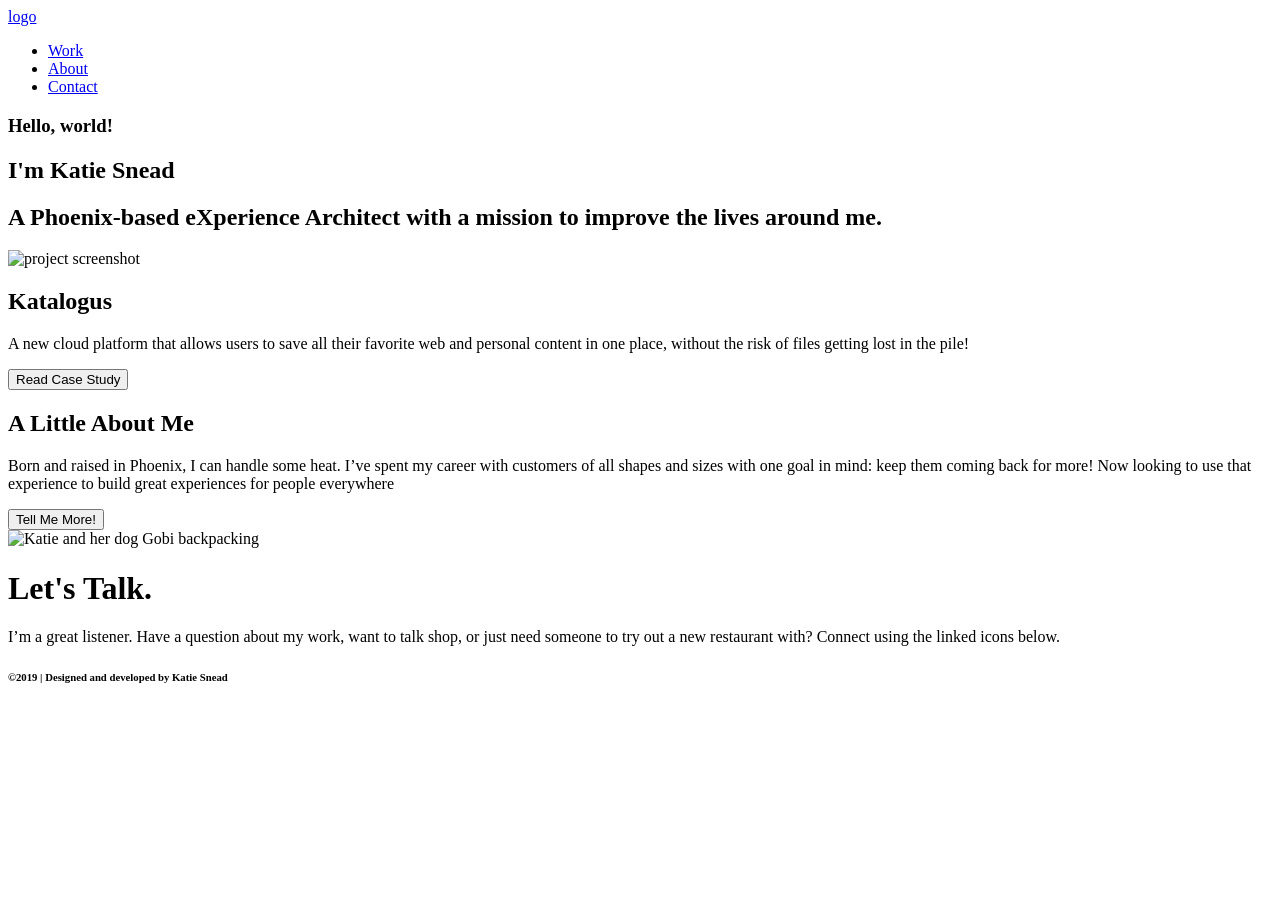
==== pages/index.html @ f2973f03 "First commit - homepage" ====
<!DOCTYPE html>
<html lang="en">

<head>
  <!-- first item in head of every page -->
  <!-- Global site tag (gtag.js) - Google Analytics -->
  <script async src="https://www.googletagmanager.com/gtag/js?id=G-R0ZEYLMTWZ"></script>
  <script>
    window.dataLayer = window.dataLayer || [];

    function gtag() {
      dataLayer.push(arguments);
    }
    gtag('js', new Date());

    gtag('config', 'G-R0ZEYLMTWZ');
  </script>

  <meta charset="UTF-8">
  <meta name="viewport" content="width=device-width, initial-scale=1.0">
  <meta http-equiv="X-UA-Compatible" content="ie=edge">
  <title>Katie Snead | Portfolio</title>

  <!-- Custom Styles -->
  <link href="../styles/reset.css" rel="stylesheet">
  <link href="../styles/main.css" rel="stylesheet">


  <!-- Font Awesome -->
  <script src="https://kit.fontawesome.com/ea031136f0.js" crossorigin="anonymous"></script>

</head>

<body>

  <!-- Hero -->
  <header class="hero-section">

    <nav class="sticky-nav">
      <a href="index.html" class="my-logo">logo</a>
      <ul class="nav-links">
        <li><a href="/pages/cloud.html">Work</a></li>
        <li><a href="/pages/about.html">About</a></li>
        <li><a href="/pages/contact.html">Contact</a>
        </li>
      </ul>
    </nav>

    <section class="hero-img">
      <h3>Hello, world!</h3>
      <h1 class="statement-name">I'm Katie Snead</h1>
      <h2 class="mission-text">A Phoenix-based eXperience Architect with a mission to improve the lives around me.</h2>
    </section>

  </header>

  <!-- Main Content -->

  <main id="homepage-wrapper" role="main">

    <section class="preview" id="cloud-section">

      <img src="http://lorempixel.com/350/260" alt="project screenshot" class="cloud-pic-1" />
      <div class="cloud-flexbox">
        <h1 class="cloud-h1">Katalogus</h1>
        <p class="cloud-text">A new cloud platform that allows users to save all their favorite web and personal content
          in one place,
          without the risk of files getting lost in the pile!</p>
        <a href="cloud.html"><button>Read Case Study</button></a>
      </div>
    </section>

    <section class="preview" id="about-section">
      <div class="about-flexbox">
        <h1 class="about-h1">A Little About Me</h1>
        <p class="about-text">Born and raised in Phoenix, I can handle some heat. I’ve spent my career with customers of
          all shapes
          and sizes
          with one goal in mind: keep them coming back for more! Now looking to use that experience to build great
          experiences for people everywhere</p>
        <a href="about.html"><button>Tell Me More!</button></a>
      </div>
      <div class="container-about-pic">
        <img src="../images/IMG_2621.jpeg" alt="Katie and her dog Gobi backpacking" class="about-pic" />
      </div>
    </section>

  </main>

  <footer>
    <div class="footer-content">
      <h1>Let's Talk.</h1>
      <p>I’m a great listener. Have a question about my work, want to talk shop, or just need someone to try out a new
        restaurant with? Connect using the linked icons below.</p>
      <a href="mailto:kat.j.snead@gmail.com"><i class=" fas fa-envelope"></i></a>
      <a href="https://twitter.com/KatieJo_Snead"><i class=" fab fa-twitter"></i></a>
      <a href="https://www.linkedin.com/in/katiesnead/"><i class=" fab fa-linkedin-in"></i></a>
      <a href="http://www.github.com/katiesnead"><i class="fab fa-github"></i></a>
      <h6>©2019 | Designed and developed by Katie Snead</h6>
    </div>
  </footer>
</body>

</html>
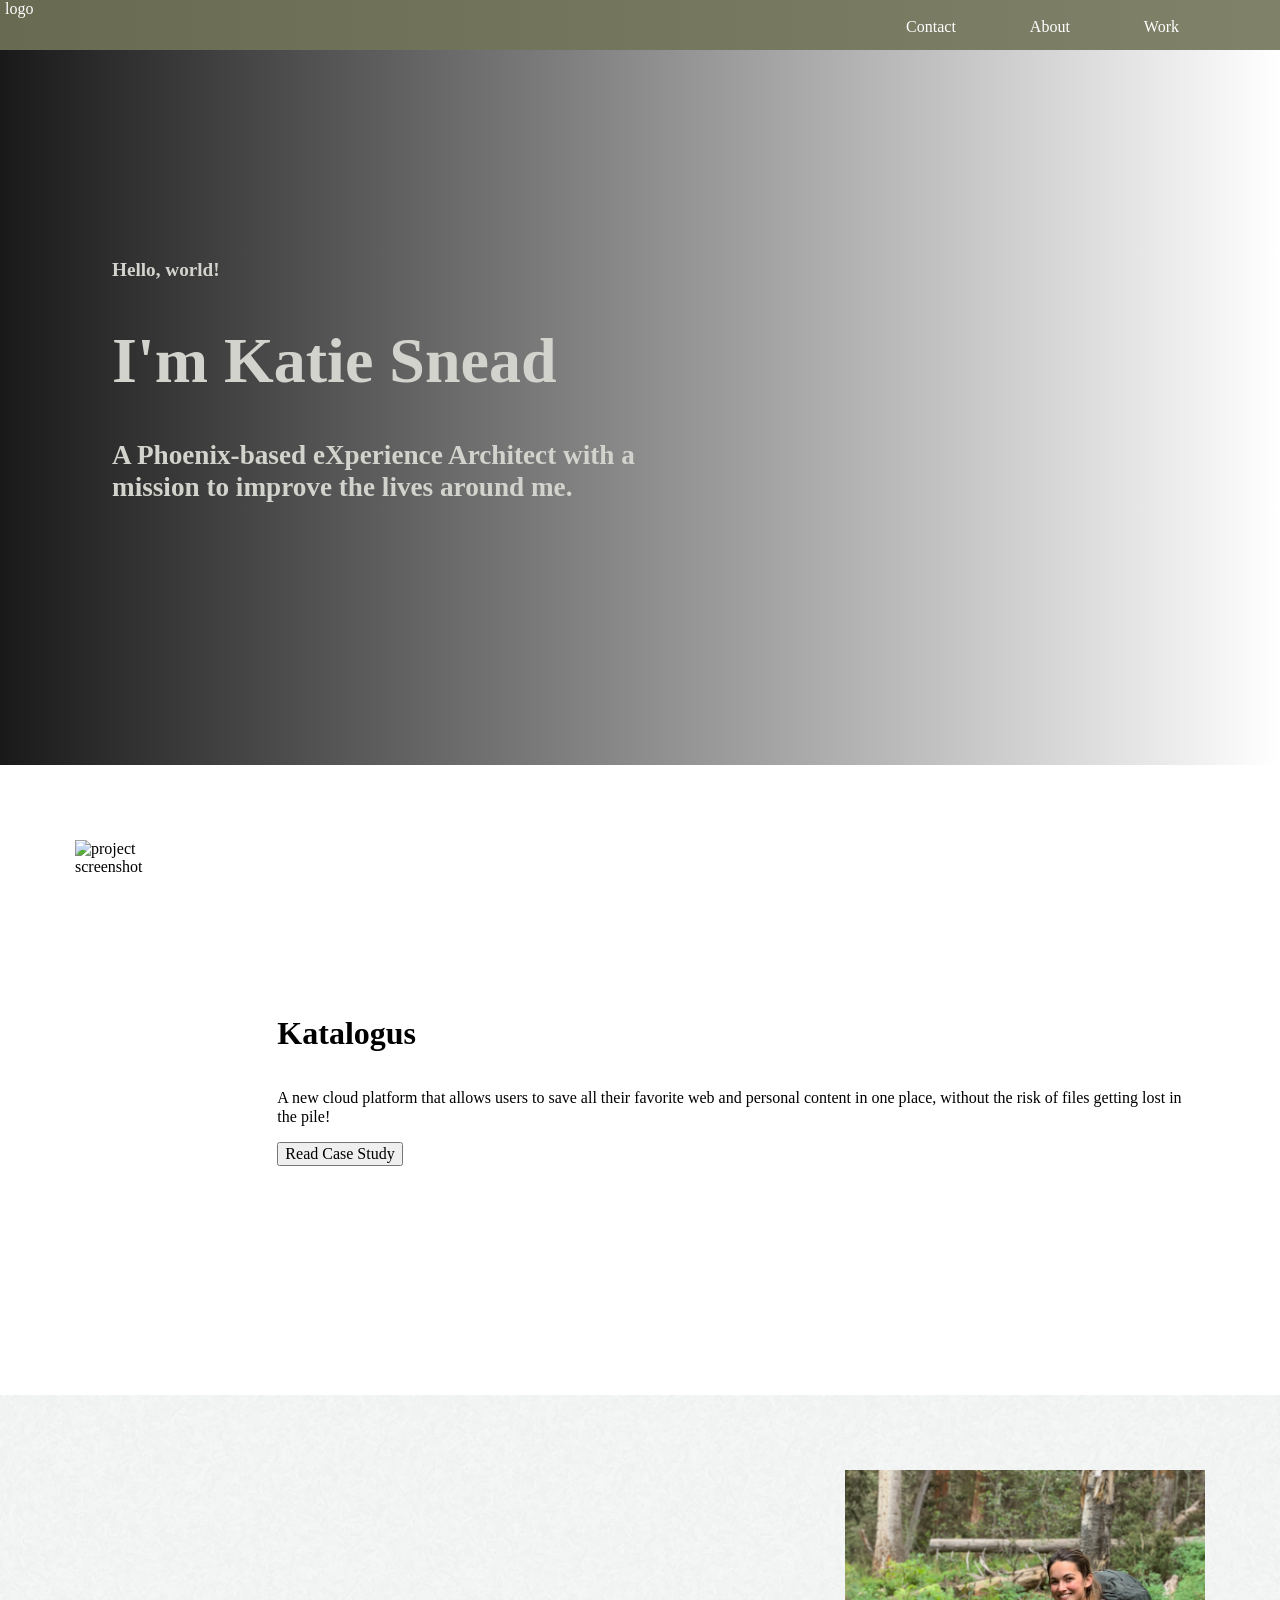
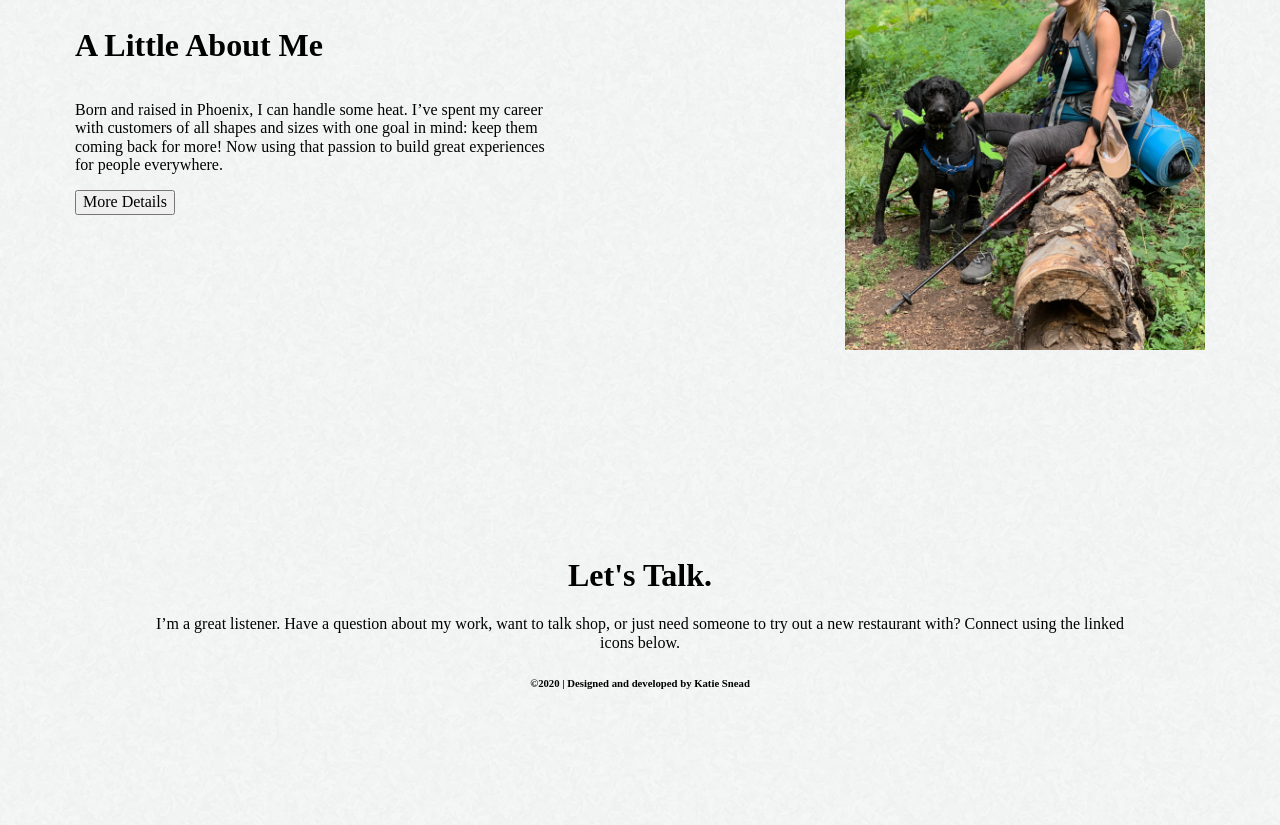
==== commit 914d61b3: "updates on home page wording, changed cloud to css grid" ====
--- a/pages/index.html
+++ b/pages/index.html
@@ -22,7 +22,7 @@
   <title>Katie Snead | Portfolio</title>
 
   <!-- Custom Styles -->
-  <link href="../styles/reset.css" rel="stylesheet">
+  <link href="../styles/normalize.css" rel="stylesheet">
   <link href="../styles/main.css" rel="stylesheet">
 
 
@@ -33,15 +33,16 @@
 
 <body>
 
+
   <!-- Hero -->
   <header class="hero-section">
 
     <nav class="sticky-nav">
       <a href="index.html" class="my-logo">logo</a>
       <ul class="nav-links">
-        <li><a href="/pages/cloud.html">Work</a></li>
-        <li><a href="/pages/about.html">About</a></li>
-        <li><a href="/pages/contact.html">Contact</a>
+        <li><a href="../pages/cloud.html">Work</a></li>
+        <li><a href="../pages/about.html">About</a></li>
+        <li><a href="../pages/contact.html">Contact</a>
         </li>
       </ul>
     </nav>
@@ -76,9 +77,9 @@
         <p class="about-text">Born and raised in Phoenix, I can handle some heat. I’ve spent my career with customers of
           all shapes
           and sizes
-          with one goal in mind: keep them coming back for more! Now looking to use that experience to build great
-          experiences for people everywhere</p>
-        <a href="about.html"><button>Tell Me More!</button></a>
+          with one goal in mind: keep them coming back for more! Now using that passion to build great
+          experiences for people everywhere.</p>
+        <a href="about.html"><button>More Details</button></a>
       </div>
       <div class="container-about-pic">
         <img src="../images/IMG_2621.jpeg" alt="Katie and her dog Gobi backpacking" class="about-pic" />
@@ -96,7 +97,7 @@
       <a href="https://twitter.com/KatieJo_Snead"><i class=" fab fa-twitter"></i></a>
       <a href="https://www.linkedin.com/in/katiesnead/"><i class=" fab fa-linkedin-in"></i></a>
       <a href="http://www.github.com/katiesnead"><i class="fab fa-github"></i></a>
-      <h6>©2019 | Designed and developed by Katie Snead</h6>
+      <h6>©2020 | Designed and developed by Katie Snead</h6>
     </div>
   </footer>
 </body>
--- a/styles/main.css
+++ b/styles/main.css
@@ -0,0 +1,982 @@
+* {
+  box-sizing: border-box;
+}
+
+/* Header: Navbar */
+
+.sticky-nav {
+  display: block;
+  position: fixed;
+  z-index: 99;
+  top: 0;
+  background-color: rgba(114, 117, 89, .9);
+  height: 50px;
+  width: 100%;
+}
+
+.sticky-nav li {
+  display: block;
+  float: right;
+  padding: 0 2em;
+}
+
+.sticky-nav ul {
+  list-style-type: none;
+  margin: 0 4em;
+  padding: 0;
+  overflow: hidden;
+}
+
+.sticky-nav a {
+  display: block;
+  padding: 0px 5px;
+  text-decoration: none;
+  color: #fff;
+}
+
+li a:hover {
+  background-color: #fff;
+}
+
+
+/* Header: Hero */
+
+
+
+
+.hero-section {
+  height: 85vh;
+  width: auto;
+  background-image: linear-gradient(to right, rgba(0, 0, 0, .9), transparent), url(../images/IMG_2672.jpeg);
+  background-size: cover;
+  display: flex;
+  align-items: center;
+}
+
+.hero-img {
+  color: #D3D3CE;
+  padding-left: 7em;
+}
+
+.statement-name {
+  font-size: 4em;
+}
+
+.mission-text {
+  font-size: 1.7em;
+  width: 60%;
+}
+
+h3 {
+  font-size: 1.2em;
+}
+
+/* Home Page - Main Section */
+
+#about-section {
+  background-image: url(../images/paper_fibers.png);
+}
+
+.preview {
+  display: flex;
+  max-height: 775px;
+  height: 70vh;
+  padding: 75px;
+}
+
+.cloud-flexbox {
+  display: flex;
+  flex-direction: column;
+  justify-content: center;
+  padding-left: 75px;
+}
+
+.about-flexbox {
+  display: flex;
+  flex-direction: column;
+  justify-content: center;
+  padding-right: 75px;
+  width: 50%
+}
+
+.container-about-pic {
+  width: 50%;
+  text-align: end;
+}
+
+.about-pic {
+  height: -webkit-fill-available;
+  max-height: 500px;
+}
+
+
+/* Katalogus (Cloud) Case Study */
+
+
+/* Cloud - Overview tab */
+
+.cloud-overview {
+  display: grid;
+  grid-template-columns: 1fr
+}
+
+.cloud-hero {
+  grid-column-start: 1;
+  grid-column-end: 2;
+  grid-row-start: 1;
+  grid-row-end: 2;
+  display: grid;
+  grid-template-columns: 1fr 1fr;
+}
+
+.cloud-overview-lists {
+  grid-column-start: 1;
+  grid-column-end: 2;
+  grid-row-start: 2;
+  grid-row-end: 3;
+  display: grid;
+  grid-template-columns: 1fr 1fr 1fr;
+}
+
+.cloud-deliverables>ul {
+  column-count: 2;
+  column-gap: 1em;
+}
+
+.cloud-overview-intro {
+  grid-column-start: 1;
+  grid-column-end: 2;
+  grid-row-start: 3;
+  grid-row-end: 4;
+  display: grid;
+  grid-template-columns: 1fr 1fr 1fr;
+}
+
+.cloud-comp-analysis {
+  display: grid;
+  grid-template-columns: repeat(12, 1fr);
+  grid-template-rows: auto auto auto auto;
+}
+
+.cloud-comp-analysis-title {
+  grid-column-start: 1;
+  grid-column-end: 13;
+  grid-row-start: 1;
+  grid-row-end: 2;
+}
+
+.cloud-comp-analysis-overview {
+  grid-column-start: 4;
+  grid-column-end: 10;
+  grid-row-start: 2;
+  grid-row-end: 3;
+}
+
+.cloud-comp-analysis-icloud {
+  grid-column-start: 1;
+  grid-column-end: 5;
+  grid-row-start: 3;
+  grid-row-end: 4;
+}
+
+.cloud-comp-analysis-gdrive {
+  grid-column-start: 5;
+  grid-column-end: 9;
+  grid-row-start: 3;
+  grid-row-end: 4;
+}
+
+.cloud-comp-analysis-pinterest {
+  grid-column-start: 9;
+  grid-column-end: 13;
+  grid-row-start: 3;
+  grid-row-end: 4;
+}
+
+.cloud-comp-analysis_button {
+  grid-column-start: 6;
+  grid-column-end: 8;
+  grid-row-start: 4;
+  grid-row-end: 5;
+}
+
+/* 
+.cloud-overview-intro {
+  grid-column-start: 1;
+  grid-column-end: 3;
+  grid-row-start: 3;
+  grid-row-end: 4;
+} */
+
+
+/* .cloud-wrapper {
+  margin: 11em 3em 3em 3em;
+}
+
+.cloud-hero {
+  display: flex;
+}
+
+.cloud-hero-img {
+  width: 50%;
+  display: flex;
+  justify-content: center;
+}
+
+.cloud-hero-text {
+  display: flex;
+  width: 50%;
+  flex-direction: column;
+  justify-content: center;
+  padding-left: 4.5em;
+}
+
+.cloud-hero {
+  height: 400px;
+}
+
+.cloud-overview-lists {
+  height: 190px;
+  display: flex;
+  margin-top: 1em;
+  justify-content: center;
+}
+
+.cloud-roles {
+  margin: 0 2em 0 2em;
+}
+
+.cloud-tools {
+  margin: 0 2em 0 2em;
+}
+
+.cloud-deliverables {
+  margin: 0 2em 0 2em;
+}
+
+.cloud-deliverables>ul {
+  column-count: 2;
+  column-gap: 1em;
+}
+
+.cloud-overview-intro {
+  height: 350px;
+  display: grid;
+  grid-template-columns: (3, 1fr);
+  column-gap: 7.75em;
+  margin: 0 4em 0 4em;
+}
+
+.cloud-summary {
+  grid-column-start: 1;
+}
+
+.cloud-problem {
+  grid-column-start: 2;
+}
+
+.cloud-solution {
+  grid-column-start: 3;
+}
+*/
+
+/* Cloud - Discovery & Research tab */
+/* 
+.cloud-comp-analysis {
+  height: 680px;
+  display: grid;
+  row-gap: 2em;
+  align-items: center;
+  justify-items: center;
+  padding: 0 4.5em 0 4.5em;
+} */
+/* 
+.cloud-comp-analysis-overview {
+  grid-row-start: 1;
+  height: auto;
+  width: 50%;
+}
+
+.cloud-comp-analysis-companies {
+  grid-row-start: 2;
+  display: grid;
+  column-gap: 4em;
+  height: auto;
+}
+
+.cloud-comp-analysis-icloud {
+  grid-column-start: 1;
+  display: grid;
+  row-gap: 1em;
+} */
+/* 
+.cloud-comp-analysis-gdrive {
+  grid-column-start: 2;
+  display: grid;
+  row-gap: 1em;
+}
+
+.cloud-comp-analysis-pinterest {
+  grid-column-start: 3;
+  display: grid;
+  row-gap: 1em;
+}
+
+.cloud-comp-analysis_button {
+  grid-row-start: 3;
+  height: auto;
+} */
+
+/* .cloud-user-research {
+  height: 520px;
+  display: grid;
+  grid-template-columns: 2 50%;
+  grid-template-rows: 2em 25% auto;
+  padding: 0 4.5em 0 4.5em;
+  row-gap: 1em;
+} */
+
+.cloud-user-research {
+  display: grid;
+  grid-template-columns: 1fr 1fr;
+  grid-template-rows: auto auto auto auto auto;
+}
+
+.cloud-user-research_title {
+  grid-column-start: 1;
+  grid-column-end: 3;
+  grid-row-start: 1;
+  grid-row-end: 2;
+}
+
+.cloud-user-research_summary {
+  grid-column-start: 1;
+  grid-column-end: 2;
+  grid-row-start: 3;
+  grid-row-end: 4;
+  /* max-width: 450px; */
+}
+
+.cloud-user-research_key-insights {
+  grid-column-start: 2;
+  grid-column-end: 3;
+  grid-row-start: 2;
+  grid-row-end: 6;
+  display: grid;
+}
+
+.cloud-user-insights {
+  display: grid;
+  grid-template-columns: repeat(4, 1fr);
+}
+
+.cloud-user-insight_perc {
+  grid-column-start: 1;
+}
+
+.cloud-user-insight_desc {
+  grid-column-start: 2;
+  grid-column-end: 5;
+}
+
+.cloud-user-research_button {
+  grid-column-start: 1;
+  grid-column-end: 2;
+  grid-row-start: 4;
+  grid-row-end: 5;
+}
+
+/* 
+.cloud-user-insight-1_perc {
+  grid-column-start: 1;
+  grid-row-start: 2;
+}
+
+.cloud-user-insight-1_desc {
+  grid-column-start: 2;
+  grid-column-end: 5;
+  grid-row-start: 2;
+}
+
+.cloud-user-insight-2_perc {
+  grid-column-start: 1;
+  grid-row-start: 3;
+}
+
+.cloud-user-insight-2_desc {
+  grid-column-start: 2;
+  grid-column-end: 5;
+  grid-row-start: 3;
+}
+
+.cloud-user-insight-3_perc {
+  grid-column-start: 1;
+  grid-row-start: 4;
+}
+
+.cloud-user-insight-3_desc {
+  grid-column-start: 2;
+  grid-column-end: 5;
+  grid-row-start: 4;
+}
+
+.cloud-user-insight-4_perc {
+  grid-column-start: 1;
+  grid-row-start: 5;
+}
+
+.cloud-user-insight-4_desc {
+  grid-column-start: 2;
+  grid-column-end: 5;
+  grid-row-start: 5;
+}
+
+.cloud-user-insight-5_perc {
+  grid-column-start: 1;
+  grid-row-start: 6;
+}
+
+.cloud-user-insight-5_desc {
+  grid-column-start: 2;
+  grid-column-end: 5;
+  grid-row-start: 6;
+} */
+
+
+/* Cloud - Analysis tab */
+
+/* .cloud-personas {
+  height: 760px;
+} */
+
+.cloud-personas {
+  display: grid;
+  grid-template-columns: repeat(12, 1fr);
+  grid-template-rows: auto auto auto auto;
+}
+
+.cloud-personas-title {
+  grid-column-start: 1;
+  grid-column-end: 13;
+  grid-row-start: 1;
+  grid-row-end: 2;
+}
+
+.cloud-personas-summary {
+  grid-column-start: 4;
+  grid-column-end: 10;
+  grid-row-start: 2;
+  grid-row-end: 3;
+}
+
+.cloud-personas-rebecca {
+  grid-column-start: 1;
+  grid-column-end: 6;
+  grid-row-start: 3;
+  grid-row-end: 4;
+}
+
+.cloud-personas-marc {
+  grid-column-start: 8;
+  grid-column-end: 13;
+  grid-row-start: 3;
+  grid-row-end: 4;
+}
+
+.cloud-personas_button {
+  grid-column-start: 6;
+  grid-column-end: 8;
+  grid-row-start: 4;
+  grid-row-end: 5;
+}
+
+/* 
+.cloud-stories {
+  height: 430px;
+  margin: 0 8.5em 0 8.5em;
+}
+
+.cloud-stories-content {
+  display: flex;
+  justify-content: center;
+}
+
+.cloud-stories-title {
+  text-align: center;
+}
+
+.cloud-stories-text {
+  width: 50%;
+}
+
+.cloud-stories-examples {
+  width: 50%;
+  padding-left: 7em;
+}
+
+.cloud-stories_button {
+  text-align: center;
+} */
+
+.cloud-stories {
+  display: grid;
+  grid-template-columns: 1fr 1fr;
+  grid-template-rows: auto auto auto;
+}
+
+.cloud-stories-title {
+  grid-column-start: 1;
+  grid-column-end: 3;
+  grid-row-start: 1;
+  grid-row-end: 2;
+}
+
+.cloud-stories-content {
+  grid-column-start: 1;
+  grid-column-end: 2;
+  grid-row-start: 2;
+  grid-row-end: 3;
+}
+
+.cloud-stories-examples {
+  grid-column-start: 2;
+  grid-column-end: 3;
+  grid-row-start: 2;
+  grid-row-end: 3;
+}
+
+.cloud-stories_button {
+  grid-column-start: 1;
+  grid-column-end: 3;
+  grid-row-start: 3;
+  grid-row-end: 4;
+}
+
+/* 
+.cloud-flows {
+  height: 420px;
+  margin: 0 6.5em 0 6.5em;
+}
+
+.cloud-flows-content {
+  display: flex;
+  justify-content: center;
+}
+
+.cloud-flows-title {
+  text-align: center;
+}
+
+.cloud-flows-text {
+  width: 40%;
+  margin-right: 3em;
+}
+
+.cloud-flows-text>p {
+  max-width: 520px;
+}
+
+.cloud-flows-img {
+  width: 40%;
+  margin-left: 3em;
+}
+
+.cloud-flows_button {
+  text-align: center;
+} */
+
+.cloud-flows {
+  display: grid;
+  grid-template-columns: 1fr 1fr;
+  grid-template-rows: auto auto auto;
+}
+
+.cloud-flows-title {
+  grid-column-start: 1;
+  grid-column-end: 3;
+  grid-row-start: 1;
+  grid-row-end: 2;
+}
+
+.cloud-flows-text {
+  grid-column-start: 1;
+  grid-column-end: 2;
+  grid-row-start: 2;
+  grid-row-end: 3;
+}
+
+.cloud-flows-img {
+  grid-column-start: 2;
+  grid-column-end: 3;
+  grid-row-start: 2;
+  grid-row-end: 3;
+}
+
+.cloud-flows_button {
+  grid-column-start: 1;
+  grid-column-end: 3;
+  grid-row-start: 3;
+  grid-row-end: 4;
+}
+
+/* Cloud - Visual Design tab */
+/* 
+.cloud-wireframes {
+  height: 740px;
+}
+
+.cloud-wireframes-title {
+  text-align: center;
+}
+
+.cloud-wireframes-content {
+  display: flex;
+  justify-content: center;
+  margin: 0 5em 0 5em;
+}
+
+.cloud-wireframes-text {
+  width: 50%;
+  align-self: center;
+  justify-items: center;
+}
+
+.cloud-wireframes-text>p {
+  max-width: 545px;
+}
+
+
+.cloud-wireframes-img {
+  width: 50%;
+  display: grid;
+  grid-template-columns: repeat(2, 1fr);
+  row-gap: 1em;
+  column-gap: 1em;
+  justify-items: center;
+}
+
+.cloud-wireframes-img-1 {
+  width: 267px;
+  height: 300px;
+  background-image: url("http://lorempixel.com/350/260");
+}
+
+.cloud-wireframes-img-2 {
+  width: 267px;
+  height: 300px;
+  background-image: url("http://lorempixel.com/350/260");
+}
+
+.cloud-wireframes-img-3 {
+  width: 267px;
+  height: 300px;
+  background-image: url("http://lorempixel.com/350/260");
+}
+
+.cloud-wireframes-img-4 {
+  width: 267px;
+  height: 300px;
+  background-image: url("http://lorempixel.com/350/260");
+}
+
+.cloud-wireframes_button {
+  text-align: center;
+} */
+
+.cloud-wireframes {
+  display: grid;
+  grid-template-columns: 1fr 1fr;
+  grid-template-rows: auto auto auto auto auto;
+}
+
+.cloud-wireframes-title {
+  grid-column-start: 1;
+  grid-column-end: 3;
+  grid-row-start: 1;
+  grid-row-end: 2;
+}
+
+.cloud-wireframes-text {
+  grid-column-start: 1;
+  grid-column-end: 2;
+  grid-row-start: 3;
+  grid-row-end: 5;
+}
+
+.cloud-wireframes-img {
+  grid-column-start: 2;
+  grid-column-end: 3;
+  grid-row-start: 2;
+  grid-row-end: 5;
+  display: grid;
+  grid-template-columns: 1fr 1fr;
+  grid-template-rows: auto auto;
+}
+
+.cloud-wireframes_button {
+  grid-column-start: 1;
+  grid-column-end: 3;
+  grid-row-start: 5;
+  grid-row-end: 6;
+}
+
+/* 
+.cloud-mockups {
+  height: 830px;
+}
+
+.cloud-mockups-title {
+  text-align: center;
+}
+
+.cloud-mockups-text-1 {
+  column-count: 2;
+  column-gap: 3em;
+  max-width: 1048px;
+  margin: 0 auto;
+}
+
+.cloud-mockups-img {
+  text-align: center;
+  margin: 1em;
+}
+
+.cloud-mockups-text-2 {
+  column-count: 2;
+  column-gap: 3em;
+  max-width: 1048px;
+  margin: 0 auto;
+}
+ */
+
+.cloud-mockups {
+  display: grid;
+  grid-template-columns: 1fr 1fr;
+  grid-template-rows: auto auto auto auto;
+}
+
+.cloud-mockups-title {
+  grid-column-start: 1;
+  grid-column-end: 3;
+  grid-row-start: 1;
+  grid-row-end: 2;
+}
+
+.cloud-mockups-text-1 {
+  grid-column-start: 1;
+  grid-column-end: 3;
+  grid-row-start: 2;
+  grid-row-end: 3;
+  column-count: 2;
+  column-gap: 1em;
+}
+
+.cloud-mockups-img {
+  grid-column-start: 1;
+  grid-column-end: 3;
+  grid-row-start: 3;
+  grid-row-end: 4;
+}
+
+.cloud-mockups-text-2 {
+  grid-column-start: 1;
+  grid-column-end: 3;
+  grid-row-start: 4;
+  grid-row-end: 5;
+  column-count: 2;
+  column-gap: 1em;
+}
+
+/* Cloud - Prototyping & Testing tab */
+
+/* .cloud-usability {
+  height: 950px;
+}
+
+.cloud-usability-title {
+  text-align: center;
+}
+
+.cloud-usability-content {
+  display: flex;
+  justify-content: center;
+  justify-content: space-evenly;
+}
+
+.cloud-usability_card-1 {
+  width: 45%;
+}
+
+.cloud-usability_card-2 {
+  width: 45%;
+}
+
+.cloud-usability_card-tasks {
+  width: 45%;
+  margin-left: auto;
+  margin-right: auto;
+}
+
+.cloud-usability_card-img {
+  text-align: center;
+  margin: 1em;
+} */
+
+.cloud-usability {
+  display: grid;
+  grid-template-columns: 1fr 1fr;
+  grid-template-rows: auto auto;
+}
+
+.cloud-usability-title {
+  grid-column-start: 1;
+  grid-column-end: 3;
+  grid-row-start: 1;
+  grid-row-end: 2;
+}
+
+.cloud-usability_card-1 {
+  grid-column-start: 1;
+  grid-column-end: 2;
+  grid-row-start: 2;
+  grid-row-end: 3;
+}
+
+.cloud-usability_card-2 {
+  grid-column-start: 2;
+  grid-column-end: 3;
+  grid-row-start: 2;
+  grid-row-end: 3;
+}
+
+/* .cloud-preference {
+  height: 840px;
+}
+
+.cloud-preference-title {
+  text-align: center;
+}
+
+.cloud-preference-text-1 {
+  max-width: 500px;
+  margin: 0 auto;
+}
+
+.cloud-preference-img {
+  text-align: center;
+  margin: 1em;
+}
+
+.cloud-preference-text-2 {
+  max-width: 500px;
+  margin: 0 auto;
+} */
+
+
+
+
+/* Cloud - Branding tab */
+
+/* .cloud-branding {
+  height: 800px;
+}
+
+.cloud-branding-text-1 {
+  column-count: 2;
+  column-gap: 3em;
+  max-width: 1048px;
+  margin: 0 auto;
+}
+
+.cloud-branding-img_container {
+  display: flex;
+  justify-content: center;
+}
+
+.cloud-branding-img {
+  text-align: center;
+  margin: 1em 3em 1em 3em;
+}
+
+.cloud-branding-text-2 {
+  max-width: 500px;
+  margin: 0 auto;
+} */
+
+.cloud-branding {
+  display: grid;
+  grid-template-columns: 1fr 1fr;
+  grid-template-rows: auto auto auto auto auto;
+}
+
+.cloud-branding-title {
+  grid-column-start: 1;
+  grid-column-end: 3;
+  grid-row-start: 1;
+  grid-row-end: 2;
+}
+
+.cloud-branding-text-1 {
+  grid-column-start: 1;
+  grid-column-end: 3;
+  grid-row-start: 2;
+  grid-row-end: 3;
+  column-count: 2;
+  column-gap: 1em;
+}
+
+.cloud-branding-img1 {
+  grid-column-start: 1;
+  grid-column-end: 2;
+  grid-row-start: 3;
+  grid-row-end: 4;
+}
+
+.cloud-branding-img2 {
+  grid-column-start: 2;
+  grid-column-end: 3;
+  grid-row-start: 3;
+  grid-row-end: 4;
+}
+
+.cloud-branding-text-2 {
+  grid-column-start: 1;
+  grid-column-end: 3;
+  grid-row-start: 4;
+  grid-row-end: 5;
+}
+
+.cloud-branding_button {
+  grid-column-start: 1;
+  grid-column-end: 3;
+  grid-row-start: 5;
+  grid-row-end: 6;
+}
+
+
+
+/* Cloud - Conclusion tab */
+
+.cloud-conclusion {
+  height: 870px;
+}
+
+.cloud-conclusion-text {
+  column-count: 2;
+  column-gap: 3em;
+}
+
+
+
+
+/* Footer */
+
+footer {
+  background-image: url(../images/paper_fibers.png);
+  height: 400px;
+  padding: 50px 150px 50px 150px;
+  text-align: center;
+  display: flex;
+  flex-direction: column;
+  justify-content: center;
+}
